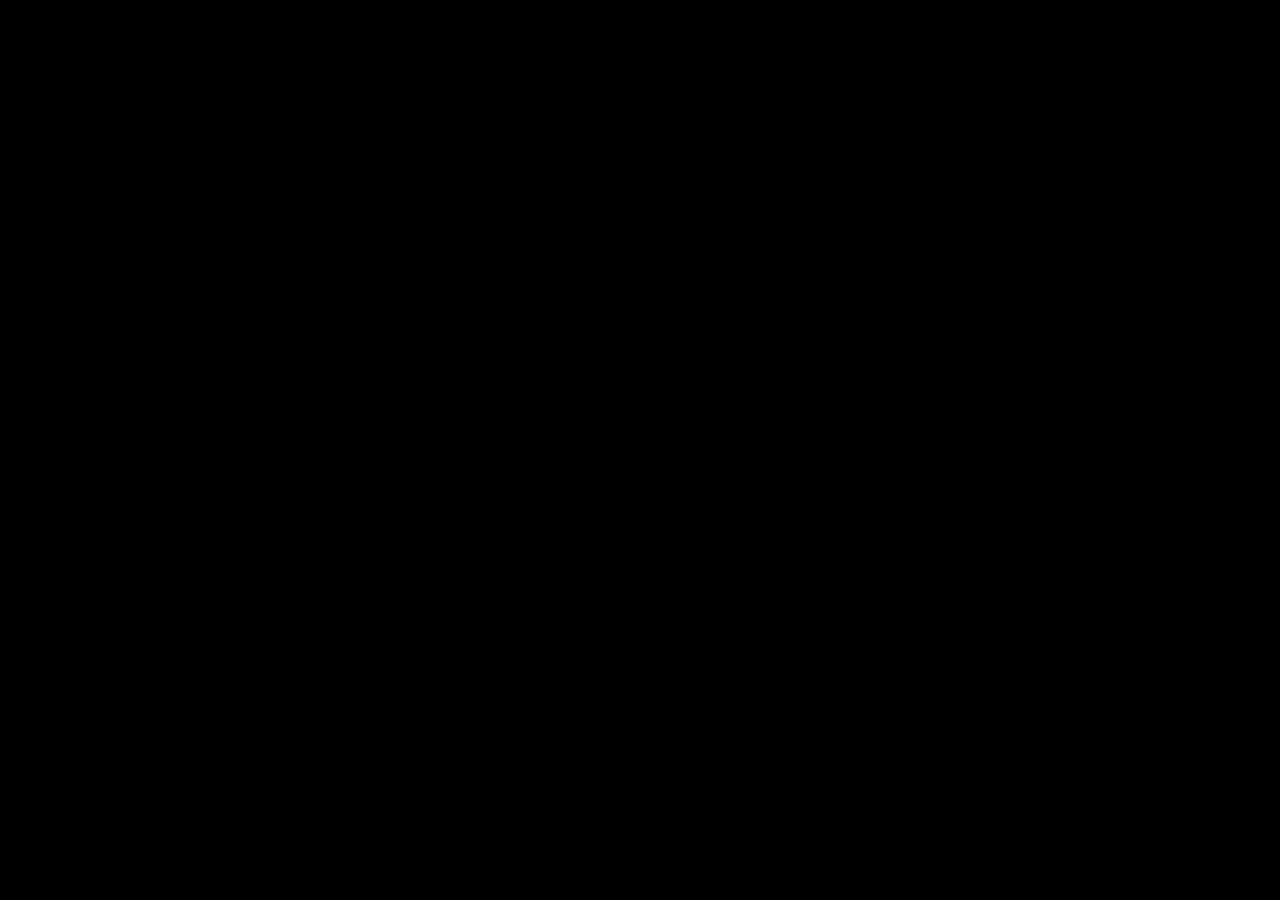
==== card1.html @ 77757607 "2" ====
<!DOCTYPE html>
<html lang="en">
<head>
    <meta charset="UTF-8">
    <meta name="viewport" content="width=device-width, initial-scale=1.0">
    <link rel="stylesheet" href="./card1.css">
    <title>Document</title>
</head>
<body>
    
    

</body>
</html>
---- card1.css ----
*{ 
    padding: 0; 
    margin: 0; 
    border: 0; 
    text-decoration: none; 
    box-sizing: border-box;
} 
    
:focus,:active{outline: none;} 
a:focus,a:active{outline: none;} 
    
nav,footer,header,aside{display: block;} 
    
:root{ 
    --boss: rgb(160, 160, 160); 
    --colors: rgb(210, 198, 198); 
}  
    
input,button,textarea{font-family:inherit;} 
    
input::-ms-clear{display: none;} 
button{cursor: pointer;} 
button::-moz-focus-inner {padding:0;border:0;} 
a, a:visited{text-decoration: none;} 
a:hover{text-decoration: none;} 
ul li{list-style: none;} 
img{vertical-align: top;} 
    
h1,h2,h3,h4,h5,h6{font-size:inherit;font-weight: 400;} 
    
html{ 
    scroll-behavior: smooth; 
}


html , body {
    height: 100%;
    background-color: black;
}

p , h1 , h2 {
    font-family: "Roboto", serif;
    font-weight: 500;
    font-style: normal;
}
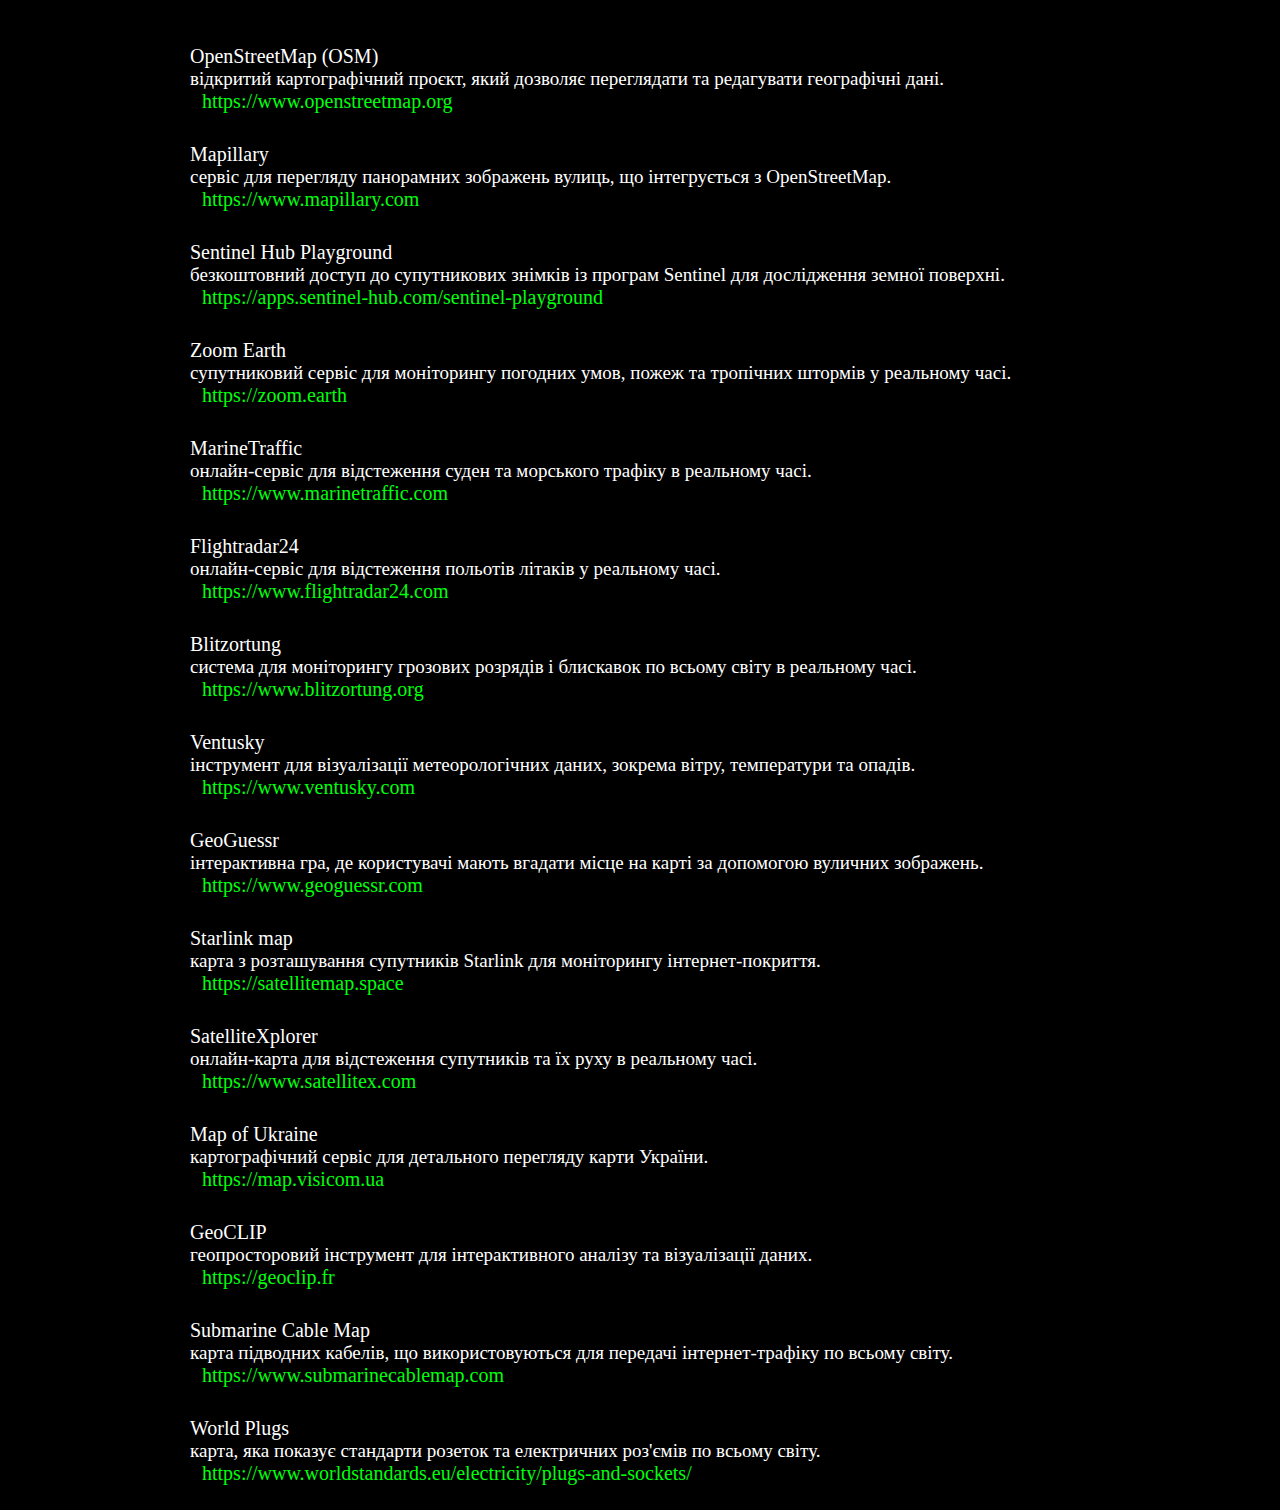
==== commit cd6c29cc: "1" ====
--- a/card1.html
+++ b/card1.html
@@ -3,12 +3,120 @@
 <head>
     <meta charset="UTF-8">
     <meta name="viewport" content="width=device-width, initial-scale=1.0">
-    <link rel="stylesheet" href="./card1.css">
+    <link rel="stylesheet" href="./css/card1.css">
     <title>Document</title>
 </head>
 <body>
     
-    
+    <div class="shadow-block">
+        <div class="page-info-box">
+            <div class="info-box-item">
+                <h2 class="item-title">OpenStreetMap (OSM)</h2>
+
+                <p class="item-text">відкритий картографічний проєкт, який дозволяє переглядати та редагувати географічні дані.</p>
+
+                <a target="_blank" href="https://www.openstreetmap.org" class="item-tool-link">https://www.openstreetmap.org</a>
+            </div>
+            <div class="info-box-item">
+                <h2 class="item-title">Mapillary</h2>
+
+                <p class="item-text">сервіс для перегляду панорамних зображень вулиць, що інтегрується з OpenStreetMap.</p>
+
+                <a target="_blank"  href="https://www.mapillary.com" class="item-tool-link">https://www.mapillary.com</a>
+            </div>
+            <div class="info-box-item">
+                <h2 class="item-title">Sentinel Hub Playground</h2>
+
+                <p class="item-text">безкоштовний доступ до супутникових знімків із програм Sentinel для дослідження земної поверхні.</p>
+
+                <a target="_blank" href="https://apps.sentinel-hub.com/sentinel-playground" class="item-tool-link">https://apps.sentinel-hub.com/sentinel-playground</a>
+            </div>
+            <div class="info-box-item">
+                <h2 class="item-title">Zoom Earth</h2>
+
+                <p class="item-text">супутниковий сервіс для моніторингу погодних умов, пожеж та тропічних штормів у реальному часі.</p>
+
+                <a target="_blank" href="https://zoom.earth" class="item-tool-link">https://zoom.earth</a>
+            </div>
+            <div class="info-box-item">
+                <h2 class="item-title">MarineTraffic</h2>
+
+                <p class="item-text">онлайн-сервіс для відстеження суден та морського трафіку в реальному часі.</p>
+
+                <a target="_blank" href="https://www.marinetraffic.com" class="item-tool-link">https://www.marinetraffic.com</a>
+            </div>
+            <div class="info-box-item">
+                <h2 class="item-title">Flightradar24</h2>
+
+                <p class="item-text">онлайн-сервіс для відстеження польотів літаків у реальному часі.</p>
+
+                <a target="_blank" href="https://www.flightradar24.com" class="item-tool-link">https://www.flightradar24.com</a>
+            </div>
+            <div class="info-box-item">
+                <h2 class="item-title">Blitzortung</h2>
+
+                <p class="item-text">система для моніторингу грозових розрядів і блискавок по всьому світу в реальному часі.</p>
+
+                <a target="_blank" href="https://www.blitzortung.org" class="item-tool-link">https://www.blitzortung.org</a>
+            </div>
+            <div class="info-box-item">
+                <h2 class="item-title">Ventusky</h2>
+
+                <p class="item-text">інструмент для візуалізації метеорологічних даних, зокрема вітру, температури та опадів.</p>
+
+                <a target="_blank" href="https://www.ventusky.com" class="item-tool-link">https://www.ventusky.com</a>
+            </div>
+            <div class="info-box-item">
+                <h2 class="item-title">GeoGuessr</h2>
+
+                <p class="item-text">інтерактивна гра, де користувачі мають вгадати місце на карті за допомогою вуличних зображень.</p>
+
+                <a target="_blank" href="https://www.geoguessr.com" class="item-tool-link">https://www.geoguessr.com</a>
+            </div>
+            <div class="info-box-item">
+                <h2 class="item-title">Starlink map</h2>
+
+                <p class="item-text">карта з розташування супутників Starlink для моніторингу інтернет-покриття.</p>
+
+                <a target="_blank" href="https://satellitemap.space" class="item-tool-link">https://satellitemap.space</a>
+            </div>
+            <div class="info-box-item">
+                <h2 class="item-title">SatelliteXplorer</h2>
+
+                <p class="item-text">онлайн-карта для відстеження супутників та їх руху в реальному часі.</p>
+
+                <a target="_blank" href="https://www.satellitex.com" class="item-tool-link">https://www.satellitex.com</a>
+            </div>
+            <div class="info-box-item">
+                <h2 class="item-title">Map of Ukraine</h2>
+
+                <p class="item-text">картографічний сервіс для детального перегляду карти України.</p>
+
+                <a target="_blank" href="https://map.visicom.ua" class="item-tool-link">https://map.visicom.ua</a>
+            </div>
+            <div class="info-box-item">
+                <h2 class="item-title">GeoCLIP</h2>
+
+                <p class="item-text">геопросторовий інструмент для інтерактивного аналізу та візуалізації даних.</p>
+
+                <a target="_blank" href="https://geoclip.fr" class="item-tool-link">https://geoclip.fr</a>
+            </div>
+            <div class="info-box-item">
+                <h2 class="item-title">Submarine Cable Map</h2>
+
+                <p class="item-text">карта підводних кабелів, що використовуються для передачі інтернет-трафіку по всьому світу.</p>
+
+                <a target="_blank" href="https://www.submarinecablemap.com" class="item-tool-link">https://www.submarinecablemap.com</a>
+            </div>
+            <div class="info-box-item">
+                <h2 class="item-title">World Plugs</h2>
+
+                <p class="item-text">карта, яка показує стандарти розеток та електричних роз'ємів по всьому світу.</p>
+
+                <a target="_blank" href="https://www.worldstandards.eu/electricity/plugs-and-sockets/" class="item-tool-link">https://www.worldstandards.eu/electricity/plugs-and-sockets/</a>
+            </div>
+        </div>
+    </div>
 
 </body>
 </html>--- a/css/card1.css
+++ b/css/card1.css
@@ -0,0 +1,102 @@
+*{ 
+    padding: 0; 
+    margin: 0; 
+    border: 0; 
+    text-decoration: none; 
+    box-sizing: border-box;
+} 
+    
+:focus,:active{outline: none;} 
+a:focus,a:active{outline: none;} 
+    
+nav,footer,header,aside{display: block;} 
+    
+:root{ 
+    --boss: rgb(160, 160, 160); 
+    --colors: rgb(210, 198, 198); 
+}  
+    
+input,button,textarea{font-family:inherit;} 
+    
+input::-ms-clear{display: none;} 
+button{cursor: pointer;} 
+button::-moz-focus-inner {padding:0;border:0;} 
+a, a:visited{text-decoration: none;} 
+a:hover{text-decoration: none;} 
+ul li{list-style: none;} 
+img{vertical-align: top;} 
+    
+h1,h2,h3,h4,h5,h6{font-size:inherit;font-weight: 400;} 
+    
+html{ 
+    scroll-behavior: smooth; 
+}
+
+
+html , body {
+    background-color: black;
+}
+
+body {
+    background: url(../img/salut.jpg);
+    background-repeat: no-repeat;
+    background-size: cover;
+    background-attachment: fixed;
+}
+
+p , h1 , h2 {
+    font-family: "Roboto", serif;
+    font-weight: 500;
+    font-style: normal;
+    color: #ffffff;
+}
+
+
+.shadow-block {
+    width: 100%;
+    height: 1000000%;
+    background-attachment: fixed;
+    background-color: rgba(0, 0, 0, 0.386);
+    z-index: 200;
+}
+
+
+
+
+.page-info-box {
+    z-index: 300;
+    width: 950px;
+    padding: 20px;
+    padding-top: 40px;
+    display: flex;
+    flex-direction: column;
+    margin: 0px auto;
+    gap: 20px;
+}
+
+.info-box-item {
+    padding: 5px;
+    cursor: pointer;
+    background-color: #00000086;
+    transition: 0.3s;
+}
+
+.info-box-item:hover{
+    background-color: #0000005b;
+    transform: scale(1.2);
+}
+
+.item-title {
+    font-size: 20px;
+}
+
+.item-text {
+    font-size: 19px;
+}
+
+.item-tool-link {
+    text-decoration: none;
+    color: #00ff0d;
+    padding: 12px;
+    font-size: 20px;
+}